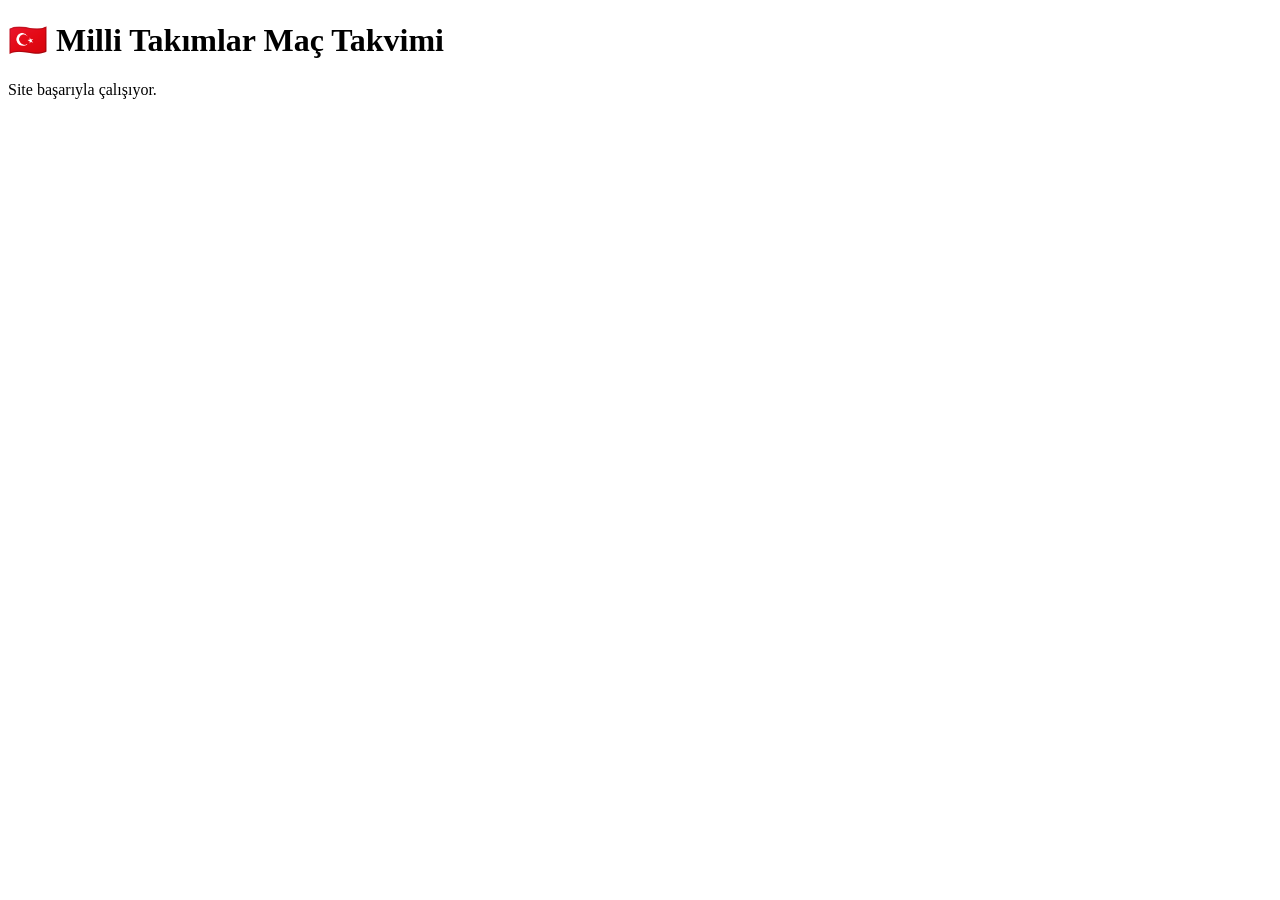
==== index.html @ 918e73e0 "Add initial HTML structure for the website" ====
<!DOCTYPE html>
<html lang="tr">
<head>
<meta charset="UTF-8">
<title>Milli Takımlar Takvimi</title>
</head>

<body>

<h1>🇹🇷 Milli Takımlar Maç Takvimi</h1>

<p>Site başarıyla çalışıyor.</p>

</body>
</html>
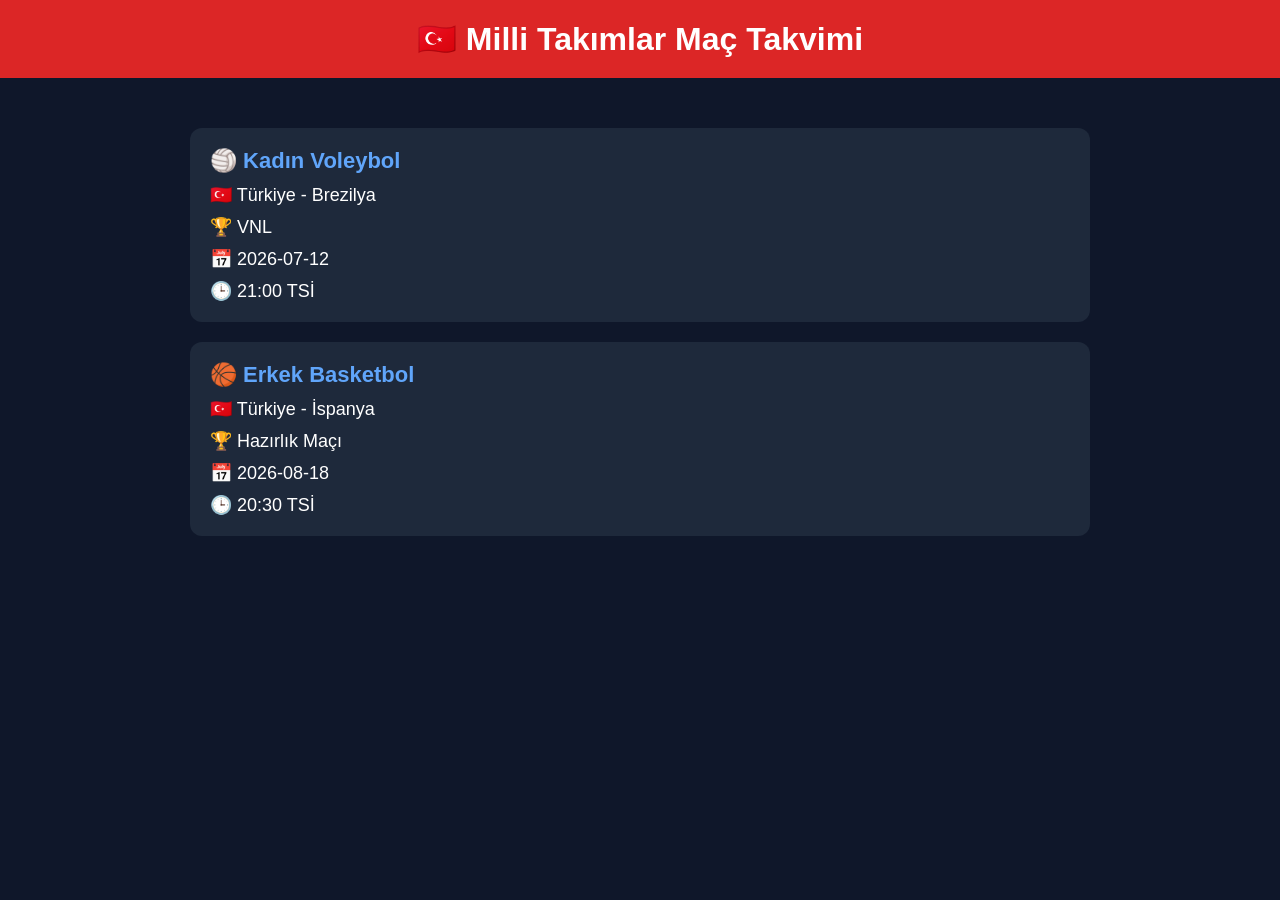
==== commit 66635c08: "Enhance index.html with header and container Added header and matches container to the HTML structur" ====
--- a/index.html
+++ b/index.html
@@ -1,15 +1,29 @@
 <!DOCTYPE html>
 <html lang="tr">
+
 <head>
+
 <meta charset="UTF-8">
+<meta name="viewport" content="width=device-width, initial-scale=1">
+
 <title>Milli Takımlar Takvimi</title>
+
+<link rel="stylesheet" href="style.css">
+
 </head>
 
 <body>
 
+<header>
 <h1>🇹🇷 Milli Takımlar Maç Takvimi</h1>
+</header>
 
-<p>Site başarıyla çalışıyor.</p>
+<div class="container">
+<div id="matches"></div>
+</div>
+
+<script src="script.js"></script>
 
 </body>
+
 </html>
--- a/style.css
+++ b/style.css
@@ -0,0 +1,40 @@
+body{
+    margin:0;
+    background:#0f172a;
+    color:white;
+    font-family:Arial, Helvetica, sans-serif;
+}
+
+header{
+    background:#dc2626;
+    padding:20px;
+    text-align:center;
+}
+
+h1{
+    margin:0;
+}
+
+.container{
+    max-width:900px;
+    margin:30px auto;
+    padding:20px;
+}
+
+.card{
+    background:#1e293b;
+    border-radius:12px;
+    padding:20px;
+    margin-bottom:20px;
+}
+
+.title{
+    font-size:22px;
+    font-weight:bold;
+    color:#60a5fa;
+}
+
+.info{
+    margin-top:10px;
+    font-size:18px;
+}
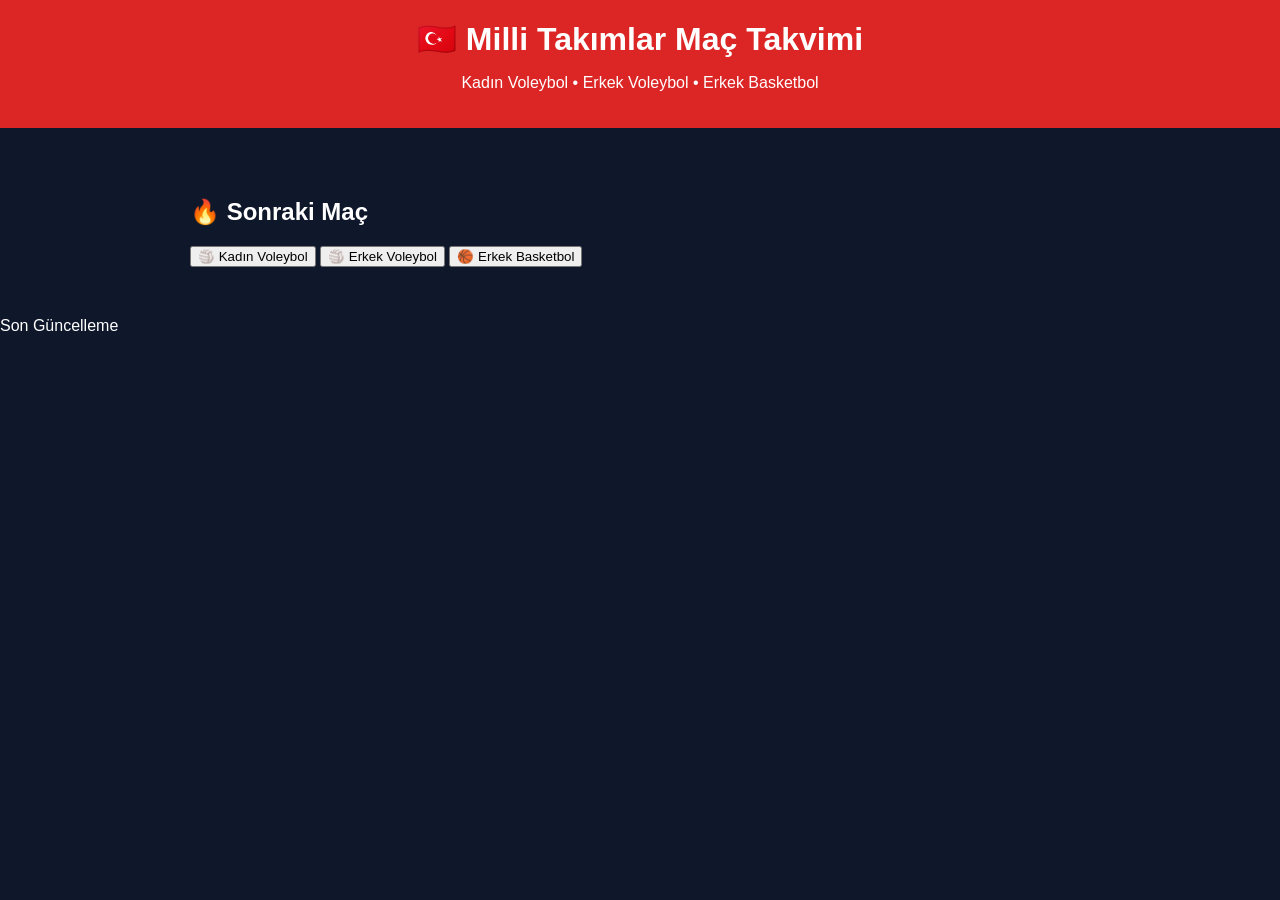
==== commit 3dd2d8de: "Update index.html" ====
--- a/index.html
+++ b/index.html
@@ -6,7 +6,7 @@
 <meta charset="UTF-8">
 <meta name="viewport" content="width=device-width, initial-scale=1">
 
-<title>Milli Takımlar Takvimi</title>
+<title>🇹🇷 Milli Takımlar Maç Takvimi</title>
 
 <link rel="stylesheet" href="style.css">
 
@@ -15,12 +15,66 @@
 <body>
 
 <header>
+
 <h1>🇹🇷 Milli Takımlar Maç Takvimi</h1>
+
+<p class="subtitle">
+Kadın Voleybol • Erkek Voleybol • Erkek Basketbol
+</p>
+
 </header>
 
 <div class="container">
-<div id="matches"></div>
+
+<div class="next-match">
+
+<h2>🔥 Sonraki Maç</h2>
+
+<div id="nextMatchCard"></div>
+
 </div>
+
+<div class="tabs">
+
+<button class="tab active" onclick="showTab('women')">
+🏐 Kadın Voleybol
+</button>
+
+<button class="tab" onclick="showTab('menVolley')">
+🏐 Erkek Voleybol
+</button>
+
+<button class="tab" onclick="showTab('basketball')">
+🏀 Erkek Basketbol
+</button>
+
+</div>
+
+<div id="women" class="tabContent">
+<div id="womenMatches"></div>
+</div>
+
+<div id="menVolley" class="tabContent" style="display:none;">
+<div id="menVolleyMatches"></div>
+</div>
+
+<div id="basketball" class="tabContent" style="display:none;">
+<div id="basketballMatches"></div>
+</div>
+
+</div>
+
+<footer>
+
+<p>
+
+Son Güncelleme
+
+<span id="lastUpdate"></span>
+
+</p>
+
+</footer>
 
 <script src="script.js"></script>
 
